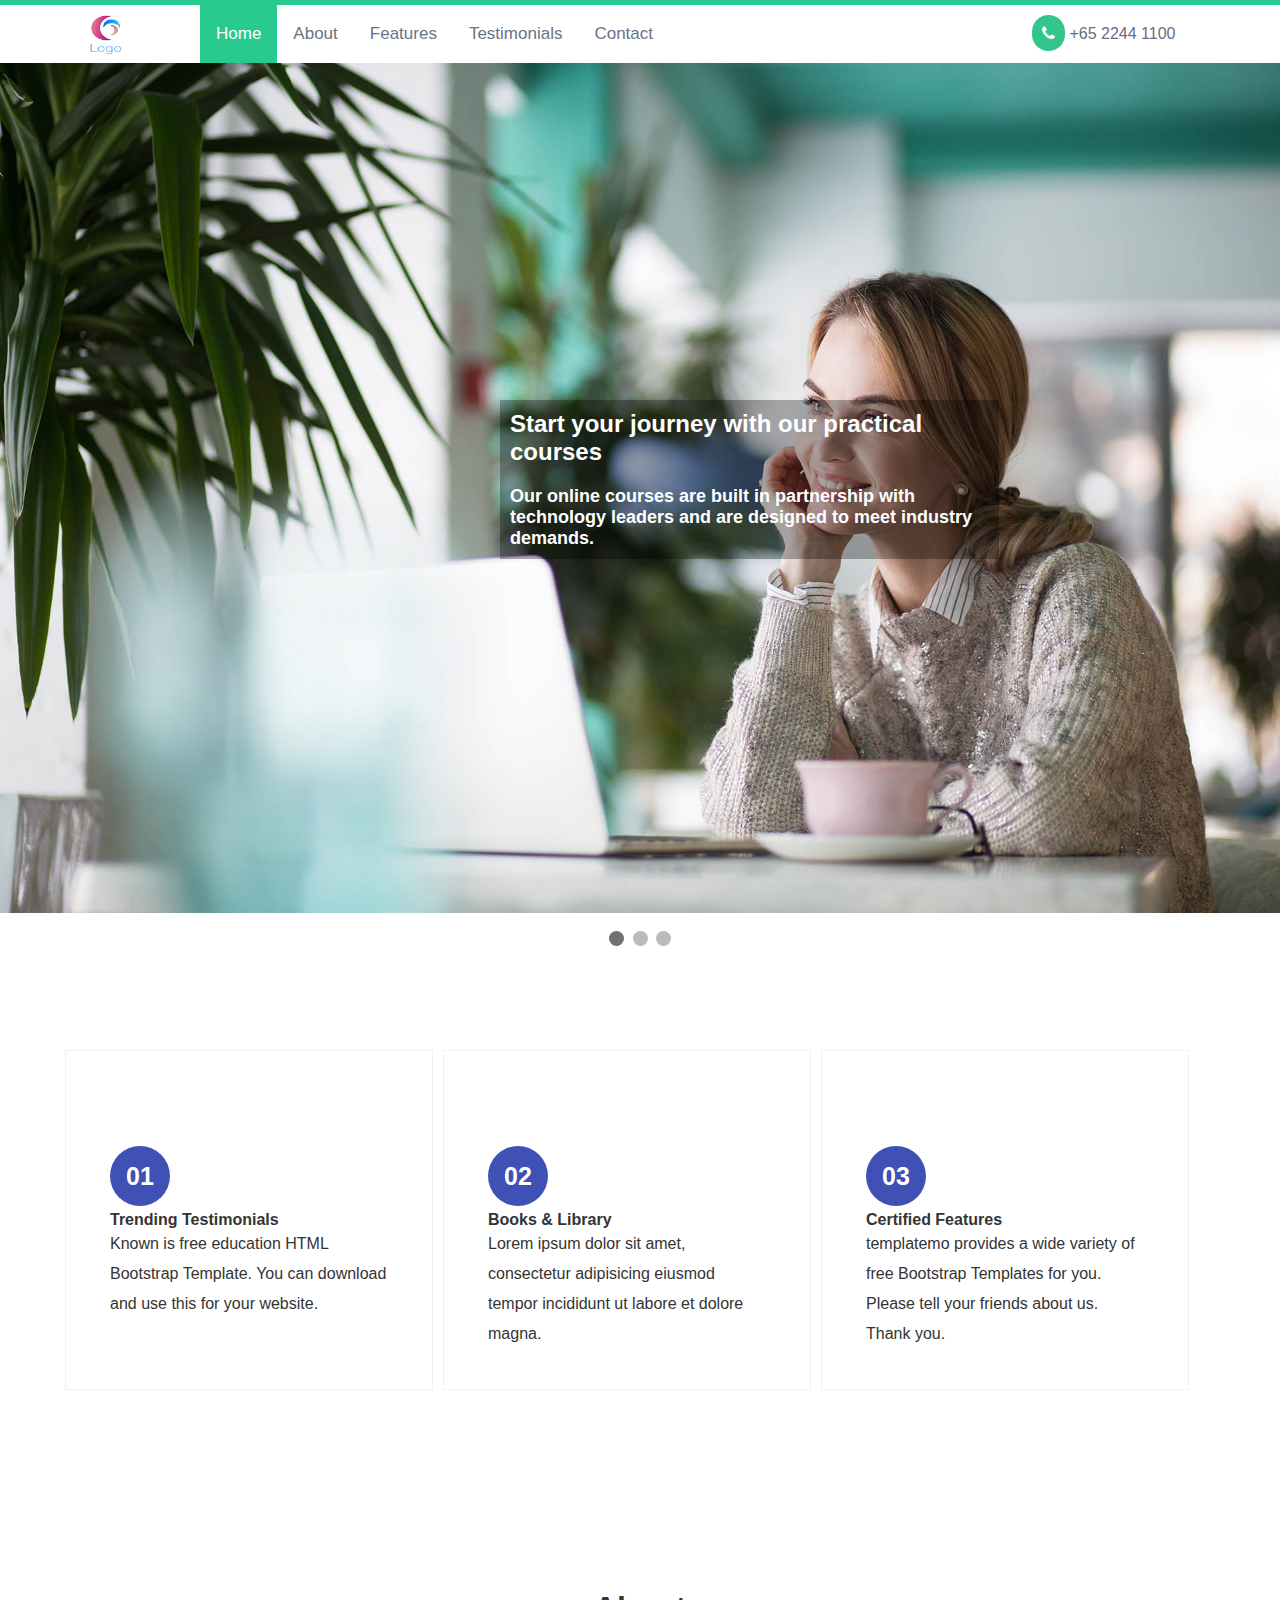
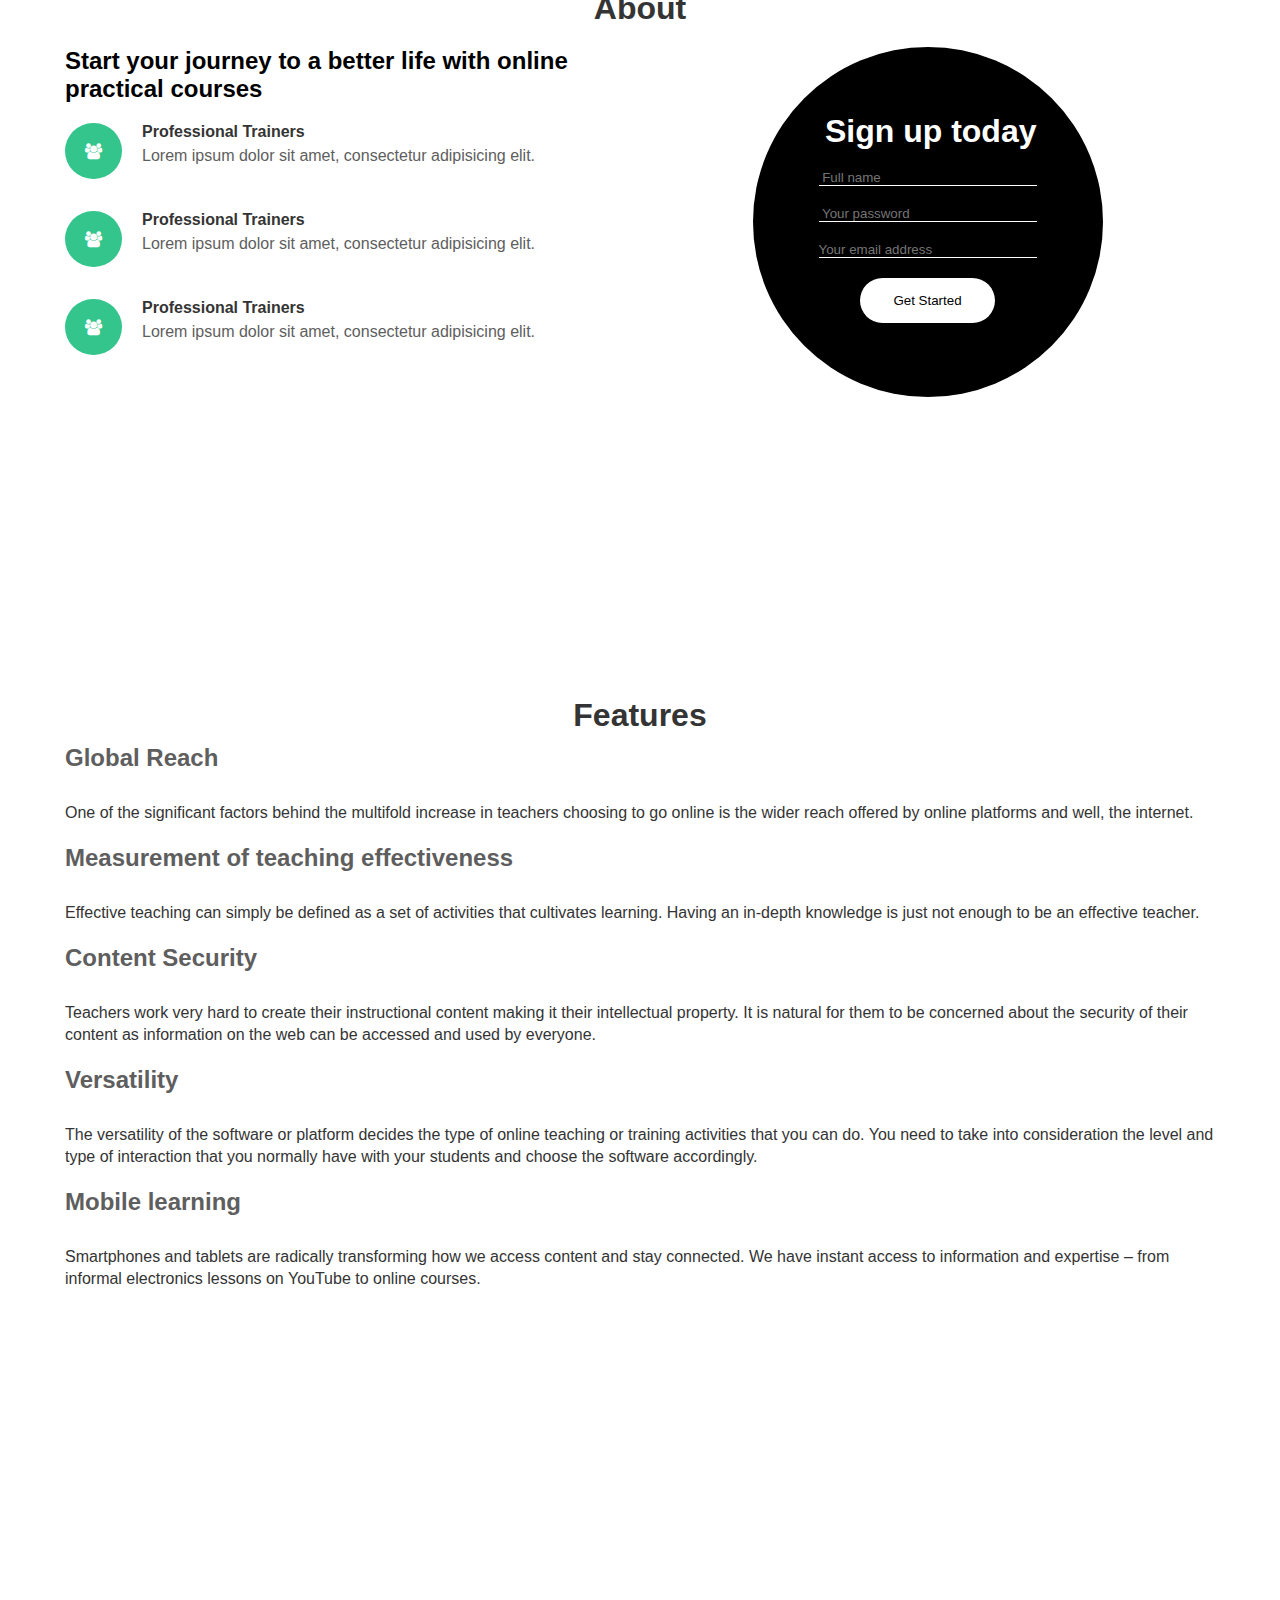
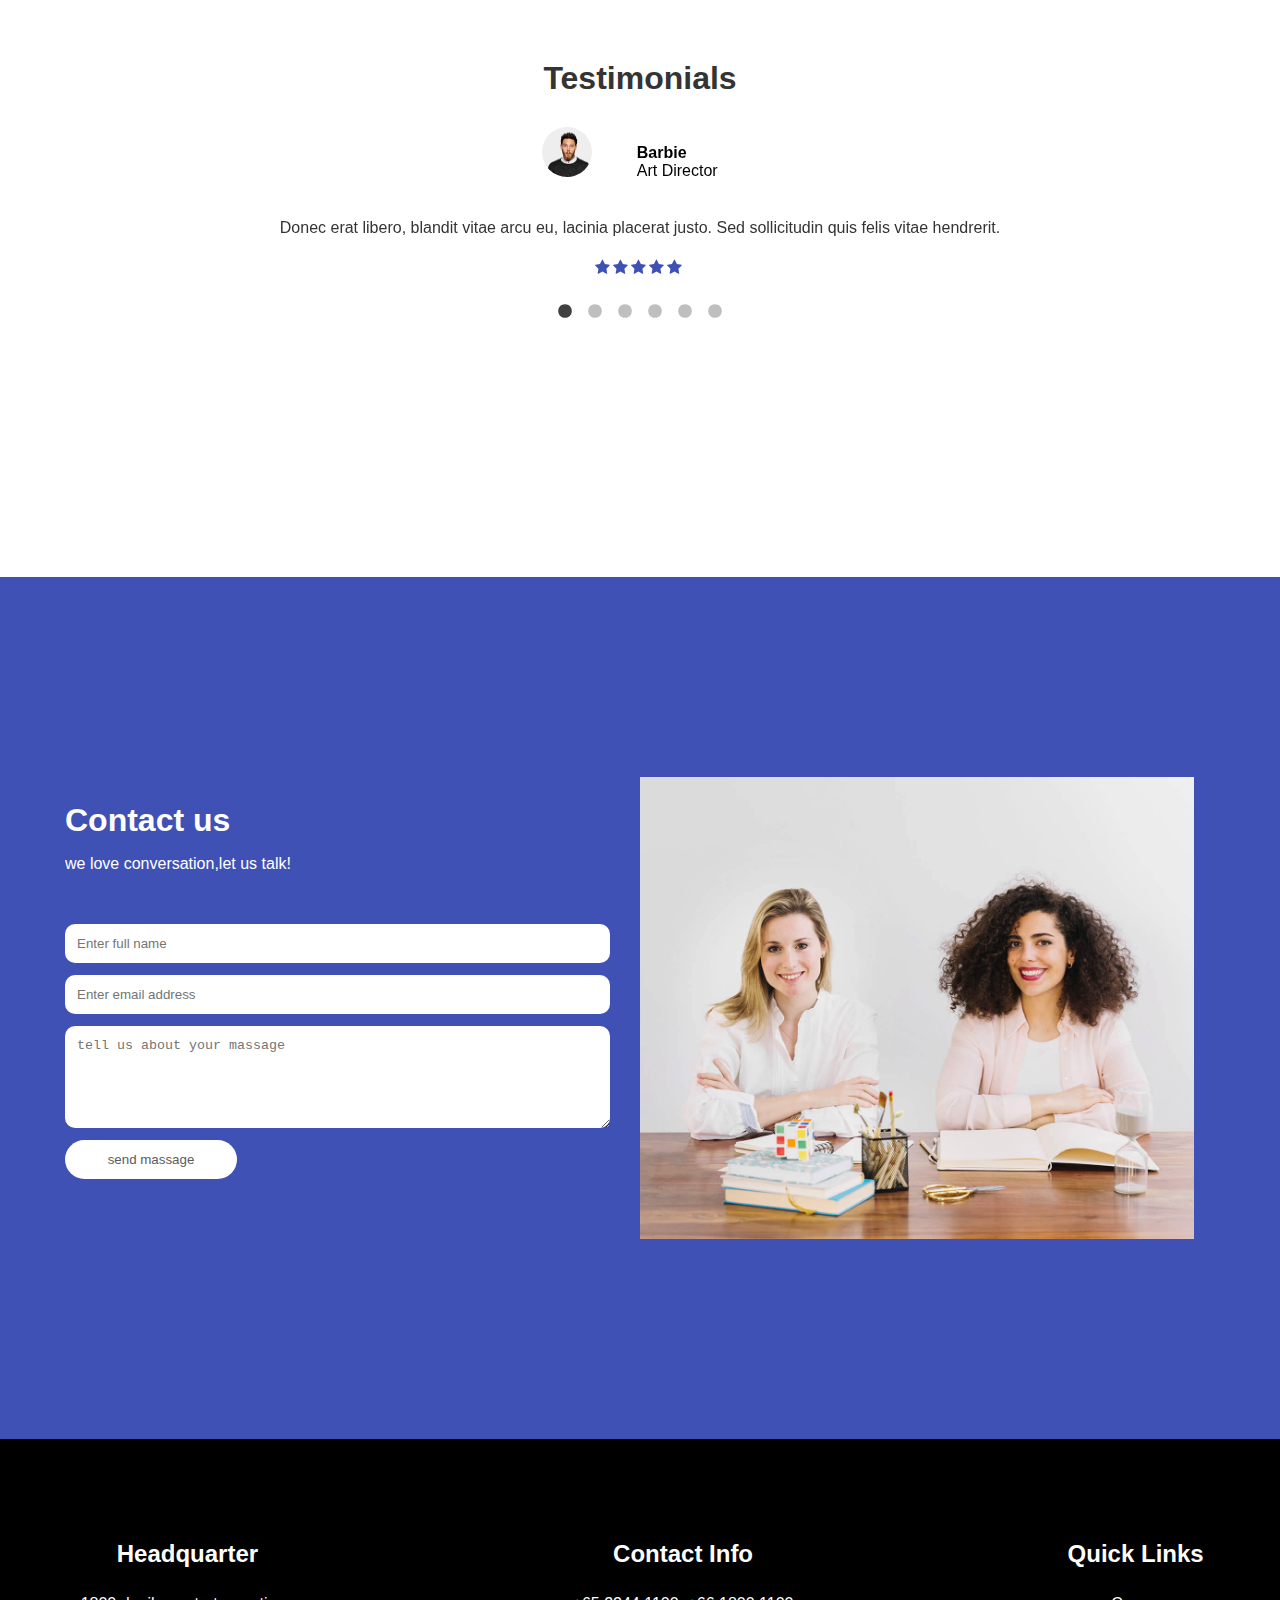
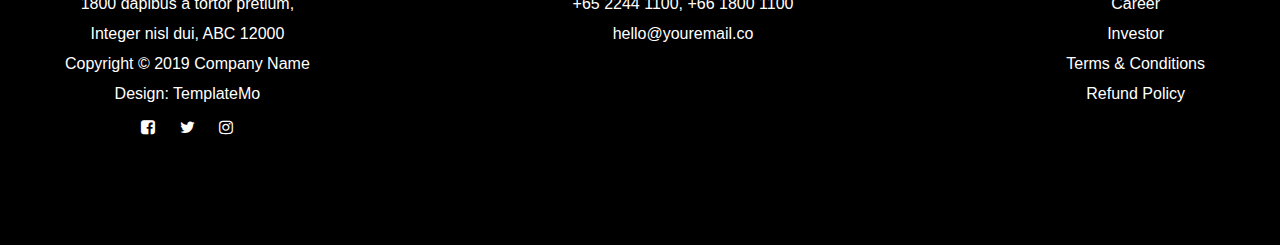
==== index2.html @ 3a578bee "test index 2" ====
<!DOCTYPE html>
<html>
<head>
<meta name="viewport" content="width=device-width, initial-scale=1">
<link rel="stylesheet" href="https://cdnjs.cloudflare.com/ajax/libs/font-awesome/4.7.0/css/font-awesome.min.css">
<link rel="stylesheet" href="css/font-awesome.min.css">
<link rel="stylesheet" type="text/css" href="./slick/slick.css">
<link rel="stylesheet" type="text/css" href="./slick/slick-theme.css">
	<link rel="stylesheet" type="text/css" href="style.css">
	<link rel="stylesheet" type="text/css" href="responsive.css">
<title>template</title>

</head>
<body>
<header>
  <nav>
    <div class="container">
      <div class="logo"><a href="#"><img  class="logo001" src="images/logo001.png"></a></div>
      <div class="menu">
        <div class="topnav"  id="myTopnav"> <a href="#home" class="active smoothScroll home">Home</a> <a href="#about" class="smoothScroll">About</a> <a href="#Features" class="smoothScroll"> Features</a> <a href="#Testimonials" class="smoothScroll">Testimonials</a> <a href="#Contact" class="smoothScroll">Contact</a> <a href="javascript:void(0);" class="icon whatsapp" onclick="myFunction()"> <i class="fa fa-bars"></i> </a> </div>
      </div>
      <div class="phone"> <a href="#phone" class="phone"><i class="fa fa-phone"></i> +65 2244 1100</a> </div>
    </div>
  </nav>
</header>
<section>
  <div class="slideshow-container">
    <div class="mySlides fade">
      <div class="numbertext">1 / 3</div>
      <img src="images/slider-image1.jpg" width="100%" height="auto" alt="fst"/>
      <div class="container text">
        <div class="herotxt">
          <h1>Start your journey with our practical courses</h1>
          <h3>Our online courses are built in partnership with technology leaders and are designed to meet industry demands.</h3>
        </div>
      </div>
    </div>
    <div class="mySlides fade">
      <div class="numbertext">2 / 3</div>
      <img src="images/slider-image2.jpg" width="100%" height="auto"  alt="sec"/>
      <div class="container text">
        <div class="herotxt">
          <h1>Efficient Learning Methods</h1>
          <h3>Nam eget sapien vel nibh euismod vulputate in vel nibh. Quisque eu ex eu urna venenatis sollicitudin ut at libero. Visit <a rel="nofollow" href="https://www.facebook.com/templatemo">templatemo</a> page.</h3>
        </div>
      </div>
    </div>
    <div class="mySlides fade">
      <div class="numbertext">3 / 3</div>
      <img src="images/slider-image3.jpg" width="100%" height="auto"  alt="trd"/>
      <div class="container text">
        <div class="herotxt">
          <h1>Start your journey with our practical courses</h1>
          <h3>Our online courses are built in partnership with technology leaders and are designed to meet industry demands.</h3>
        </div>
      </div>
    </div>
  </div>
  <br>
  <div style="text-align:center"> <span class="dot"></span> <span class="dot"></span> <span class="dot"></span> </div>
</section>
<section>
  <div class="container">
    <div class="threebox">
      <div class="one"><span>01</span>
        <h3>Trending Testimonials</h3>
        <p>Known is free education HTML Bootstrap Template. You can download and use this for your website.</p>
      </div>
      <div class="one"> <span>02</span>
        <h3>Books & Library</h3>
        <p>Lorem ipsum dolor sit amet, consectetur adipisicing eiusmod tempor incididunt ut labore et dolore magna.</p>
      </div>
      <div class="one"><span>03</span>
        <h3>Certified Features</h3>
        <p>templatemo provides a wide variety of free Bootstrap Templates for you. Please tell your friends about us. Thank you.</p>
      </div>
    </div>
  </div>
</section>
<section>
  <div class="container">
    <div id="about">
      <div class="abouttxt">
        <h4>About</h4>
        <div class="lftcontent">
          <h2>Start your journey to a better life with online practical courses</h2>
          <figure> <span><i class="fa fa-users"></i>
            <figcaption>
              <h3>Professional Trainers</h3>
              <p>Lorem ipsum dolor sit amet, consectetur adipisicing elit.</p>
            </figcaption>
            </span> </figure>
          <figure>
            <figcaption> <span><i class="fa fa-users"></i></span>
              <h3>Professional Trainers</h3>
              <p>Lorem ipsum dolor sit amet, consectetur adipisicing elit. </p>
            </figcaption>
          </figure>
          <figure>
            <figcaption> <span><i class="fa fa-users"></i></span>
              <h3>Professional Trainers</h3>
              <p>Lorem ipsum dolor sit amet, consectetur adipisicing elit. </p>
            </figcaption>
          </figure>
        </div>
        <div class="rightcntnt">
          <div class="frmdiv">
            <form>
              <h5>Sign up today</h5>
              <input type="text" class="inpt"  placeholder=" Full name" required="">
              <input type="text" class="inpt" placeholder=" Your password " required="">
              <input type="text" class="inpt" placeholder="Your email address" required="">
              <input type="submit" class="sbmit" value="Get Started">
            </form>
          </div>
        </div>
      </div>
    </div>
  </div>
</section>
<section id="Features">
  <div class="container">
    <div >
      <div class="features_info">
        <div class="features_txt">
          <h4> Features</h4>
          <h2> Global Reach</h2>
          <p>One of the significant factors behind the multifold increase in teachers choosing to go online is the wider reach 
            offered by online platforms and well, the internet.</p>
          <h2> Measurement of teaching effectiveness</h2>
          <p>Effective teaching can simply be defined as a set of activities that cultivates learning. Having an in-depth 
            knowledge is just not enough to be an effective teacher. </p>
          <h2> Content Security</h2>
          <p>Teachers work very hard to create their instructional content making it their intellectual property. It is 
            natural for them to be concerned about the security of their content as information on the web can be accessed 
            and used by everyone. </p>
          <h2> Versatility </h2>
          <p>The versatility of the software or platform decides the type of online teaching or training activities that you 
            can do. You need to take into consideration the level and type of interaction that you normally have with your 
            students and choose the software accordingly.</p>
          <h2> Mobile learning</h2>
          <p>Smartphones and tablets are radically transforming how we access content and stay connected. We have instant access
            to information and expertise – from informal electronics lessons on YouTube to online courses.
          <p> 
        </div>
      </div>
    </div>
  </div>
</section >
<section id="Testimonials">
  <div class="container">
    <div id="Testimonials">
      <div class="populer">
        <h2>Testimonials </h2>
        <section class="regular slider">
          <div>
            <div class="Testimonialstxt">
              <div  class="roundimg roundtxt" ><img src="images/tst-image1.jpg"> </div>
              <div  class="roundtxt"  >
                <h4>Barbie</h4>
                <span>Art Director</span></div>
            </div>
            <div class="courses-detail">
              <p>Donec erat libero, blandit vitae arcu eu, lacinia placerat justo. Sed sollicitudin quis felis vitae hendrerit.</p>
              <div><i class="fa fa-star"></i><i class="fa fa-star"></i><i class="fa fa-star"></i><i class="fa fa-star"></i><i class="fa fa-star"></i></div>
            </div>
          </div>
          <div>
            <div class="Testimonialstxt">
              <div  class="roundimg roundtxt" ><img src="images/tst-image2.jpg"> </div>
              <div  class="roundtxt"  >
                <h4>Barbie</h4>
                <span>Art Director</span></div>
            </div>
            <div class="courses-detail">
              <p>Donec erat libero, blandit vitae arcu eu, lacinia placerat justo. Sed sollicitudin quis felis vitae hendrerit.</p>
              <div><i class="fa fa-star"></i><i class="fa fa-star"></i><i class="fa fa-star"></i><i class="fa fa-star"></i><i class="fa fa-star"></i></div>
            </div>
          </div>
          <div>
            <div class="Testimonialstxt">
              <div  class="roundimg roundtxt" ><img src="images/tst-image3.jpg"> </div>
              <div  class="roundtxt"  >
                <h4>Barbie</h4>
                <span>Art Director</span></div>
            </div>
            <div class="courses-detail">
              <p>Donec erat libero, blandit vitae arcu eu, lacinia placerat justo. Sed sollicitudin quis felis vitae hendrerit.</p>
              <div><i class="fa fa-star"></i><i class="fa fa-star"></i><i class="fa fa-star"></i><i class="fa fa-star"></i><i class="fa fa-star"></i></div>
            </div>
          </div>
          <div>
            <div class="Testimonialstxt">
              <div  class="roundimg roundtxt" ><img src="images/tst-image4.jpg"> </div>
              <div  class="roundtxt"  >
                <h4>Barbie</h4>
                <span>Art Director</span></div>
            </div>
            <div class="courses-detail">
              <p>Donec erat libero, blandit vitae arcu eu, lacinia placerat justo. Sed sollicitudin quis felis vitae hendrerit.</p>
              <div><i class="fa fa-star"></i><i class="fa fa-star"></i><i class="fa fa-star"></i><i class="fa fa-star"></i><i class="fa fa-star"></i></div>
            </div>
          </div>
          <div>
            <div class="Testimonialstxt">
              <div  class="roundimg roundtxt" ><img src="images/tst-image1.jpg"> </div>
              <div  class="roundtxt"  >
                <h4>Barbie</h4>
                <span>Art Director</span></div>
            </div>
            <div class="courses-detail">
              <p>Donec erat libero, blandit vitae arcu eu, lacinia placerat justo. Sed sollicitudin quis felis vitae hendrerit.</p>
              <div><i class="fa fa-star"></i><i class="fa fa-star"></i><i class="fa fa-star"></i><i class="fa fa-star"></i><i class="fa fa-star"></i></div>
            </div>
          </div>
          <div>
            <div class="Testimonialstxt">
              <div  class="roundimg roundtxt" ><img src="images/author-image2.jpg"> </div>
              <div  class="roundtxt"  >
                <h4>Barbie</h4>
                <span>Art Director</span></div>
            </div>
            <div class="courses-detail">
              <p>Donec erat libero, blandit vitae arcu eu, lacinia placerat justo. Sed sollicitudin quis felis vitae hendrerit.</p>
              <div><i class="fa fa-star"></i><i class="fa fa-star"></i><i class="fa fa-star"></i><i class="fa fa-star"></i><i class="fa fa-star"></i></div>
            </div>
          </div>
        </section>
      </div>
    </div>
  </div>
</section>
<section id="Contact">
  <div class="container">
    <div id="Contact">
      <div class="blueouter">
        <div class="frmlft">
          <form class="formblue">
            <div class="headingblue">
              <h5>Contact us</h5>
              <p >we love conversation,let us talk!</p>
            </div>
            <input type="text" placeholder="Enter full name" required="">
            <input type="text" placeholder="Enter email address" required="">
            <textarea placeholder="tell us about your massage" required=""></textarea>
            <input type="submit"  class="submit" name="send_massage"  value="send massage" required="">
          </form>
        </div>
        <div class="frmphoto"><img src="images/contact-image.jpg"></div>
      </div>
    </div>
  </div>
</section>
<footer>
  <div class="container">
    <div class="ftrmain">
      <div class="ftr_child">
        <h2>Headquarter</h2>
        <p>1800 dapibus a tortor pretium,<br>
          Integer nisl dui, ABC 12000</p>
        <p>Copyright &copy; 2019 Company Name</p>
        <p>Design: TemplateMo</p>
        <ul class="social-icon">
          <li><a href="#" class="fa fa-facebook-square" attr="facebook icon"></a></li>
          <li><a href="#" class="fa fa-twitter"></a></li>
          <li><a href="#" class="fa fa-instagram"></a></li>
        </ul>
      </div>
      <div class="ftr_child">
        <h2>Contact Info</h2>
        <p>+65 2244 1100, +66 1800 1100</p>
        <p><a href="mailto:youremail.co">hello@youremail.co</a></p>
      </div>
      <div class="ftr_child">
        <h2>Quick Links</h2>
        <ul>
          <li><a href="#">Career</a></li>
          <li><a href="#">Investor</a></li>
          <li><a href="#">Terms & Conditions</a></li>
          <li><a href="#">Refund Policy</a></li>
        </ul>
      </div>
    </div>
  </div>
</footer>
<script>
    function myFunction() {
      var x = document.getElementById("myTopnav");
      if (x.className === "topnav") {
        x.className += " responsive";
      } else {
        x.className = "topnav";
      }
    }


    var slideIndex = 0;
showSlides();

function showSlides() {
  var i;
  var slides = document.getElementsByClassName("mySlides");
  var dots = document.getElementsByClassName("dot");
  for (i = 0; i < slides.length; i++) {
    slides[i].style.display = "none";  
  }
  slideIndex++;
  if (slideIndex > slides.length) {slideIndex = 1}    
  for (i = 0; i < dots.length; i++) {
    dots[i].className = dots[i].className.replace(" active", "");
  }
  slides[slideIndex-1].style.display = "block";  
  dots[slideIndex-1].className += " active";
  setTimeout(showSlides, 2000); // Change image every 2 seconds
}
    </script> 
<script src="https://code.jquery.com/jquery-2.2.0.min.js" type="text/javascript"></script> 
<script src="./slick/slick.js" type="text/javascript" charset="utf-8"></script> 
<script type="text/javascript">
    $(document).on('ready', function() {
      
      $(".regular").slick({
        dots: true,
        infinite: true,
        slidesToShow: 1,
        slidesToScroll: 1
      });
     
      
    });
</script>
</body>
</html>
---- style.css ----
html {
    scroll-behavior: smooth;
}
* {
    padding: 0px;
    margin: 0px;
}
header, footer, section, nav {
    width: 100%;
    display: block;
}
.container {
    width: 1150px;
    margin: 0px auto;
    display: block;
    margin: 0px auto;
    box-sizing: border-box;
    overflow: hidden;
    position: relative;
}
nav {
    border-top: 5px solid #28ca8e;
    background-color: #ffffff;
    position: fixed;
    right: 0;
    left: 0;
    z-index: 1;
}
.logo {
    float: left;
    height: 50px;
    width: 135px;
}
.logo001 {
    height: 60px;
    width: 83px;
}
.menu {
    float: left;
    width: 800px;
}
body {
    margin: 0;
    font-family: Arial, Helvetica, sans-serif;
}
.topnav {
    overflow: hidden;
    background-color: #ffffff;
}
.topnav a {
    float: left;
    display: block;
    color: #687385;
    text-align: center;
    padding: 14px 16px;
    text-decoration: none;
    font-size: 17px;
}
.topnav a:hover {
    background-color: #28ca8e;
    color: white;
}
.topnav a.active {
    background-color: #28ca8e;
    color: white;
}
.topnav .icon {
    display: none;
}
* {
    box-sizing: border-box;
}
.mySlides {
    display: none;
}
img {
    vertical-align: middle;
}
/* Slideshow container */
.slideshow-container {
    max-width: 100%;
    position: relative;
    padding-top: 60px;
    margin: auto;
}
/* Caption text */
.text {
    color: #f2f2f2;
    font-size: 15px;
    padding: 8px 12px;
    position: absolute;
    bottom: 8px;
    width: 100%;
    text-align: center;
    padding-left: 500px;
    top: 0px;
    padding-top: 400px;
}
/* Number text (1/3 etc) */
.numbertext {
    color: #f2f2f2;
    font-size: 12px;
    padding: 8px 12px;
    position: absolute;
    top: 0;
}
/* The dots/bullets/indicators */
.dot {
    height: 15px;
    width: 15px;
    margin: 0 2px;
    background-color: #bbb;
    border-radius: 50%;
    display: inline-block;
    transition: background-color 0.6s ease;
}
.active {
    background-color: #717171;
}
/* Fading animation */
.fade {
    -webkit-animation-name: fade;
    -webkit-animation-duration: 1.5s;
    animation-name: fade;
    animation-duration: 1.5s;
}
@-webkit-keyframes fade {
from {
opacity: .4
}
to {
opacity: 1
}
}
@keyframes fade {
from {
opacity: .4
}
to {
opacity: 1
}
}
.threebox {
    padding: 100px 0px 200px 0px;
}
.threebox p {
    color: #343434;
}
.threebox .one {
    border: 1px solid #f0f0f0;
    box-sizing: border-box;
    width: 32%;
    padding: 95px 44px;
    height: 340px;
    float: left;
    margin-right: 10px;
}
.one:nth-child(3) {
    margin-right: 0px;
}
/* On smaller screens, decrease text size */
.threebox span {
    background: #3f51b5;
    border-radius: 50px;
    color: #ffffff;
    font-size: 25px;
    font-weight: bold;
    display: inline-block;
    width: 60px;
    height: 60px;
    line-height: 60px;
    text-align: center;
    margin-bottom: 5px;
}
.fa-users {
    float: left;
    padding-right: 10px;
    background-color: #34c58c;
    ;
    padding: 20px;
    border-radius: 50px;
    margin-right: 20px;
    color: white;
}
.fa.fa-phone {
    background: #34c58c;
    color: #fff;
    padding: 10px;
    border-radius: 50px;
}
#about {
    padding-top: 200px;
    padding-bottom: 200px;
    overflow: hidden;
}
.lftcontent {
    float: left;
    width: 50%;
    box-sizing: border-box;
}
.lftcontent h2 {
    padding-bottom: 20px;
}
.lftcontent p {
    padding-bottom: 20px;
    color: #5e5e5e;
}
.rightcntnt {
    float: right;
    width: 50%;
    box-sizing: border-box;
    text-align: right;
}
.frmdiv {
    height: 350px;
    width: 350px;
    border-radius: 100%;
    background-color: #000000;
    display: block;
    position: relative;
    margin: 0px auto;
}
.frmdiv form {
    display: block;
    position: relative;
    box-sizing: border-box;
    padding: 66px;
}
.frmdiv form h5 {
    color: #ffffff;
    font-size: 2em;
    padding-bottom: 20px;
}
.inpt {
    display: block;
    background: transparent;
    border: none;
    margin: 0px auto;
    color: white;
    margin-bottom: 0px;
    border-bottom: 1px solid #fff;
    margin-bottom: 20px;
    width: 100%;
}
.sbmit {
    background: white;
    display: block;
    background: transparent;
    border: none;
    margin: 0px auto;
    margin-bottom: 0px;
    margin-bottom: 20px;
    background: white;
    width: 62%;
    padding: 15px;
    border-radius: 100px;
    color: black;
}
.whatsapp {
    padding: 10px;
    border-radius: 40px;
}
.phone {
    float: left;
    padding: 5px 16px;
    text-decoration: none;
    color: #6a6c85;
}
.phone:hover {
    background-color: #28ca8e;
    color: white;
}
.author {
    padding: 0px 0px 100px 0px;
    overflow: hidden;
}
.author h2 {
    text-align: center;
    padding-bottom: 20px;
    padding-top: 20px;
    color: #5e5e5e;
}
.author small {
    color: #5e5e5e;
    font-size: 14px;
    font-weight: normal;
}
#Teachers {
    background-color: #f9f9f9;
}
.btn {
    background: transparent;
    padding: 14px;
    border: 1px solid white;
    border-radius: 50px;
    text-decoration: none;
}
#Reviews {
    color: #5e5e5e;
    font-size: 14px;
    font-weight: normal;
}
#Reviews h2 {
    text-align: center;
    padding-bottom: 20px;
    padding-top: 20px;
    color: #5e5e5e;
}
.slider {
    width: 100%;
}
.slick-slide {
    margin: 0px 20px;
}
.slick-slide img {
    width: 100%;
}
.slick-prev:before, .slick-next:before {
    color: black;
}
.slick-slide {
    transition: all ease-in-out .3s;
}
.slick-current {
    opacity: 1;
}
#Courses {
    display: block;
}
#Courses h2 {
    text-align: center;
    display: block;
}
.roundimg span {
    color: #343434;
    text-decoration: none;
    font-size: 13px;
    font-weight: bold;
}
#Courses h2, h3, p, a {
    color: #343434;
    text-decoration: none;
    font-size: 16px;
}
.roundimg img {
    display: inline-block;
    vertical-align: middle;
    height: 50px;
    width: 50px;
    margin-bottom: 20px;
    text-align: left;
    border-radius: 100%;
    margin-right: 20px;
}
.abutton {
    background-color: #98e4c8;
    border-radius: 10px;
    padding: 4px;
    text-align: center;
    color: white;
    float: right;
    width: 70px;
    margin-top: 10px;
    margin-right: 20px;
}
.courses-detail p {
    color: #343434;
    text-decoration: none;
    font-size: 16px;
    line-height: 22px;
    text-align: center;
}
.roundimg2 img {
    display: inline-block;
    vertical-align: middle;
    height: 50px;
    width: 50px;
    margin-bottom: 20px;
    text-align: left;
    border-radius: 100%;
    margin-right: 20px;
}
.roundtxt {
    display: inline-block;
    vertical-align: middle;
    margin-bottom: 20px;
    text-align: left;
    margin-right: 20px;
}
.abutton a {
    color: #fff;
    text-decoration: none;
}
.imgtxt {
    padding-top: 20px;
}
.slick-dots li button::before {
    font-family: 'slick';
    font-size: 16px;
    line-height: 20px;
    position: absolute;
    top: 0;
    left: 0;
    width: 20px;
    height: 20px;
    content: '•';
    text-align: center;
    opacity: .25;
    color: black;
    -webkit-font-smoothing: antialiased;
    -moz-osx-font-smoothing: grayscale;
}
.populer {
    padding: 30px 0px 50px 0px
}
.fa-star {
    color: #3f51b5;
    padding-top: 20px;
    padding-right: 3px;
}
#Contact {
    padding: 100px 0px 100px 0px;
    background-color: #3f51b5;
    overflow: hidden;
}
.blueouter {
    width: 100%;
}
.frmlft {
    width: 50%;
    float: left;
}
.frmlft .formblue {
    width: 545px;
}
.frmlft .formblue input, textarea {
    width: 100%;
    background: white;
    display: block;
    padding: 12px;
    margin-bottom: 12px;
    border-radius: 10px;
    border: none;
}
.frmlft .formblue textarea {
    padding-bottom: 60px;
}
.frmphoto {
    float: right;
    width: 50%;
    text-align: right;
}
.frmlft .formblue .submit {
    width: 172px;
    border-radius: 55px;
    color: #5b5b5b;
}
.frmlft .formblue .submit:hover {
    background: transparent;
    border: 1px solid white;
    color: white;
}
.frmlft .formblue h5 {
    color: #ffffff;
    font-size: 2em;
    padding-bottom: 10px;
}
.frmlft .formblue p {
    color: #ffffff;
    font-size: 1em;
    padding-bottom: 20px;
}
.frmphoto img {
    height: 462px;
    display: block;
}
.headingblue {
    padding: 25px 0px 25px 0px;
}
#Features {
    padding: 100px 0px;
}
.features_info h4 {
    font-size: 2em;
    padding-bottom: 10px;
    text-align: center;
    color: #343434;
}
.features_info img {
    text-align: center;
    width: 100%;
    padding-bottom: 20px;
}
.features_info h2 {
    padding-bottom: 30px;
    color: #5e5e5e;
}
.features_info p {
    color: #343434;
    line-height: 22px;
    padding-bottom: 20px;
}
.populer h2 {
    font-size: 2em;
    padding-bottom: 30px;
    text-align: center;
    color: #343434;
}
#Testimonials {
    padding: 100px 0px;
}
.courses-detail {
    text-align: center;
    padding-bottom: 20px;
}
.Testimonialstxt {
    text-align: center;
}
.abouttxt h4 {
    font-size: 2em;
    padding-bottom: 20px;
    text-align: center;
    color: #343434;
}
figure {
    padding-bottom: 20px;
}
footer {
    background-color: black;
    overflow: hidden;
    padding: 100px 0px;
}
.ftr_child {
    text-align: center;
}
.ftr_child h2 {
    padding-bottom: 20px;
}
.ftr_child h2, ul, p, a {
    color: white;
    line-height: 30px;
}
.ftrmain {
    display: flex;
    justify-content: space-between;
}
.ftr_child ul {
    display: inline;
    list-style: none;
}
.ftr_child .social-icon li {
    display: inline;
}
.ftr_child a {
    padding: 10px;
}
.herotxt {
    width: 499px;
    background-color: rgba(0, 0, 0, 0.3);
    display: block;
    overflow: hidden;
}
.herotxt h1 {
    float: left;
    color: white;
    padding: 10px;
    font-size: 24px;
    text-align: left;
}
.herotxt h3 {
    float: left;
    color: white;
    padding: 10px;
    font-size: 18px;
    text-align: left;
}
---- responsive.css ----
@media screen and (max-width: 1100px) {
.container {
    width: 100%;
}
.logo {
    float: none;
    width: 100%;
    text-align: center;
}
.menu {
    float: none;
    width: 100%;
}
.wrapper {
    width: 100% !important;
    text-align: center !important;
}
nav {
    position: static;
}
.pbtm {
    padding-bottom: 20px;
}
.topnav a:not(:first-child) {
    display: none;
}
.topnav a.icon {
    float: right;
    display: block;
}
.text {
    color: #f2f2f2;
    font-size: 15px;
    padding: 8px 12px;
    position: absolute;
    bottom: 8px;
    width: 100%;
    text-align: center;
    top: 0px;
    left: 0px;
    padding-left: 30px;
    padding-top: 165px;
}
.threebox {
    text-align: center;
    width: 100%
}
.threebox .one {
    float: none;
    display: inline-block;
    margin-bottom: 20px;
    clear: both;
    overflow: hidden;
    width: 40%;
}
.lftcontent {
    width: 100%;
    margin: 0px auto;
    text-align: center;
    padding-bottom: 20px;
}
.rightcntnt {
    width: 100%;
    margin: 0px auto;
    text-align: center;
}
.phone {
    text-align: center;
    margin: 0px auto;
    width: 100%;
}
.author {
    text-align: center;
    width: 100%;
}
.author .photos {
    float: none;
    width: 40%;
    display: inline-block;
    clear: both;
    margin-bottom: 20px;
    overflow: hidden;
}
.threebox {
    padding: 20px;
}
.features_txt {
    padding: 20px;
}
.frmlft {
    width: 100%;
    float: none;
}
.frmlft .formblue {
    width: 100%;
}
.frmphoto {
    float: none;
    width: 100%;
    text-align: center;
    padding-top: 40px;
}
.frmlft .formblue .submit {
    width: 100%;
}
#Contact {
    padding: 20px;
}
.frmphoto img {
    height: auto;
    max-width: 100%;
    display: block;
}
.ftrmain {
    display: block;
    width: 100%;
}
.ftr_child {
    padding-bottom: 20px;
    clear: both;
    padding: 30px;
}
	figcaption {
    width: 600px;
    text-align: left;
}

#about {
    padding: 30px 20px;
}
#Features {
    padding: 30px 0px;
}
#Testimonials {
    padding: 30px 0px;
}
}

@media screen and (max-width: 1100px) {
.topnav.responsive {
    position: relative;
}
.topnav.responsive .icon {
    position: absolute;
    right: 0;
    top: 0;
}
.topnav.responsive a {
    float: none;
    display: block;
    text-align: left;
}
.frmdiv {
    margin: 0px auto;
}
}
@media only screen and (max-width: 800px) {
.threebox {
    text-align: center;
    width: 100%
}
.threebox .one {
    float: none;
    display: inline-block;
    margin-bottom: 20px;
    clear: both;
    overflow: hidden;
    width: 90%;
}
.lftcontent {
    width: 100%;
    margin: 0px auto;
    text-align: center;
    padding-bottom: 20px;
}
.rightcntnt {
    width: 100%;
    margin: 0px auto;
    text-align: center;
}
figcaption {
    text-align: left;
}
.author {
    text-align: center;
    width: 100%;
}
.author .photos {
    float: none;
    width: 90%;
    display: inline-block;
    clear: both;
    margin-bottom: 20px;
    overflow: hidden;
}
.text {
    font-size: 11px;
    padding-left: 30px;
    padding-top: 150px;
}
.herotxt {
    width: 360px;
    background-color: rgba(0, 0, 0, 0.3);
    display: block;
    overflow: hidden;
}
}




@media  screen and (max-width: 600px) {

figcaption {
    width: 400px;
    text-align: left;
}
	.text {
font-size: 11px;
padding-left: 0px;
padding-top:80px;
}
.frmdiv {
width: 100%;
border-radius:0px;
}
.herotxt {
width: 299px;
background-color: rgba(0, 0, 0, 0.3);
display: block;
overflow: hidden;
}
	figcaption {
    width: 300px;
    text-align: left;
}


}
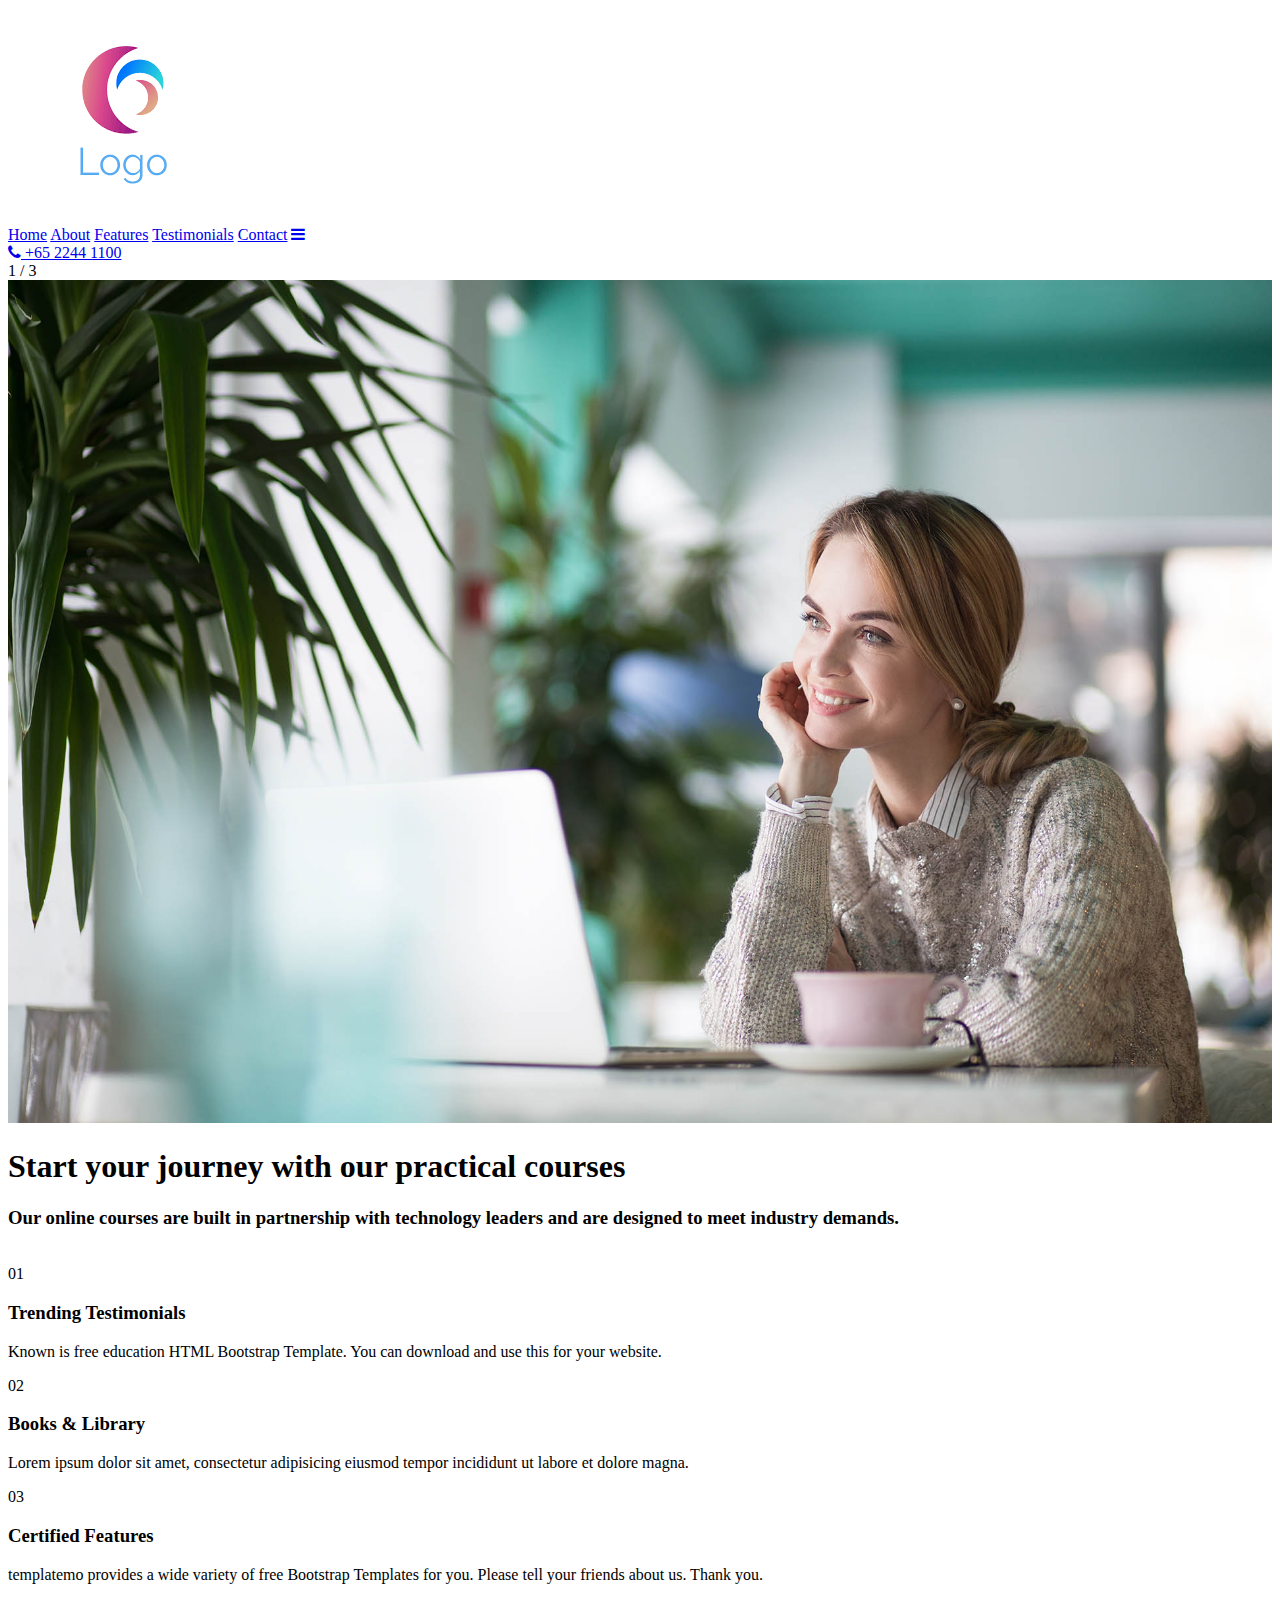
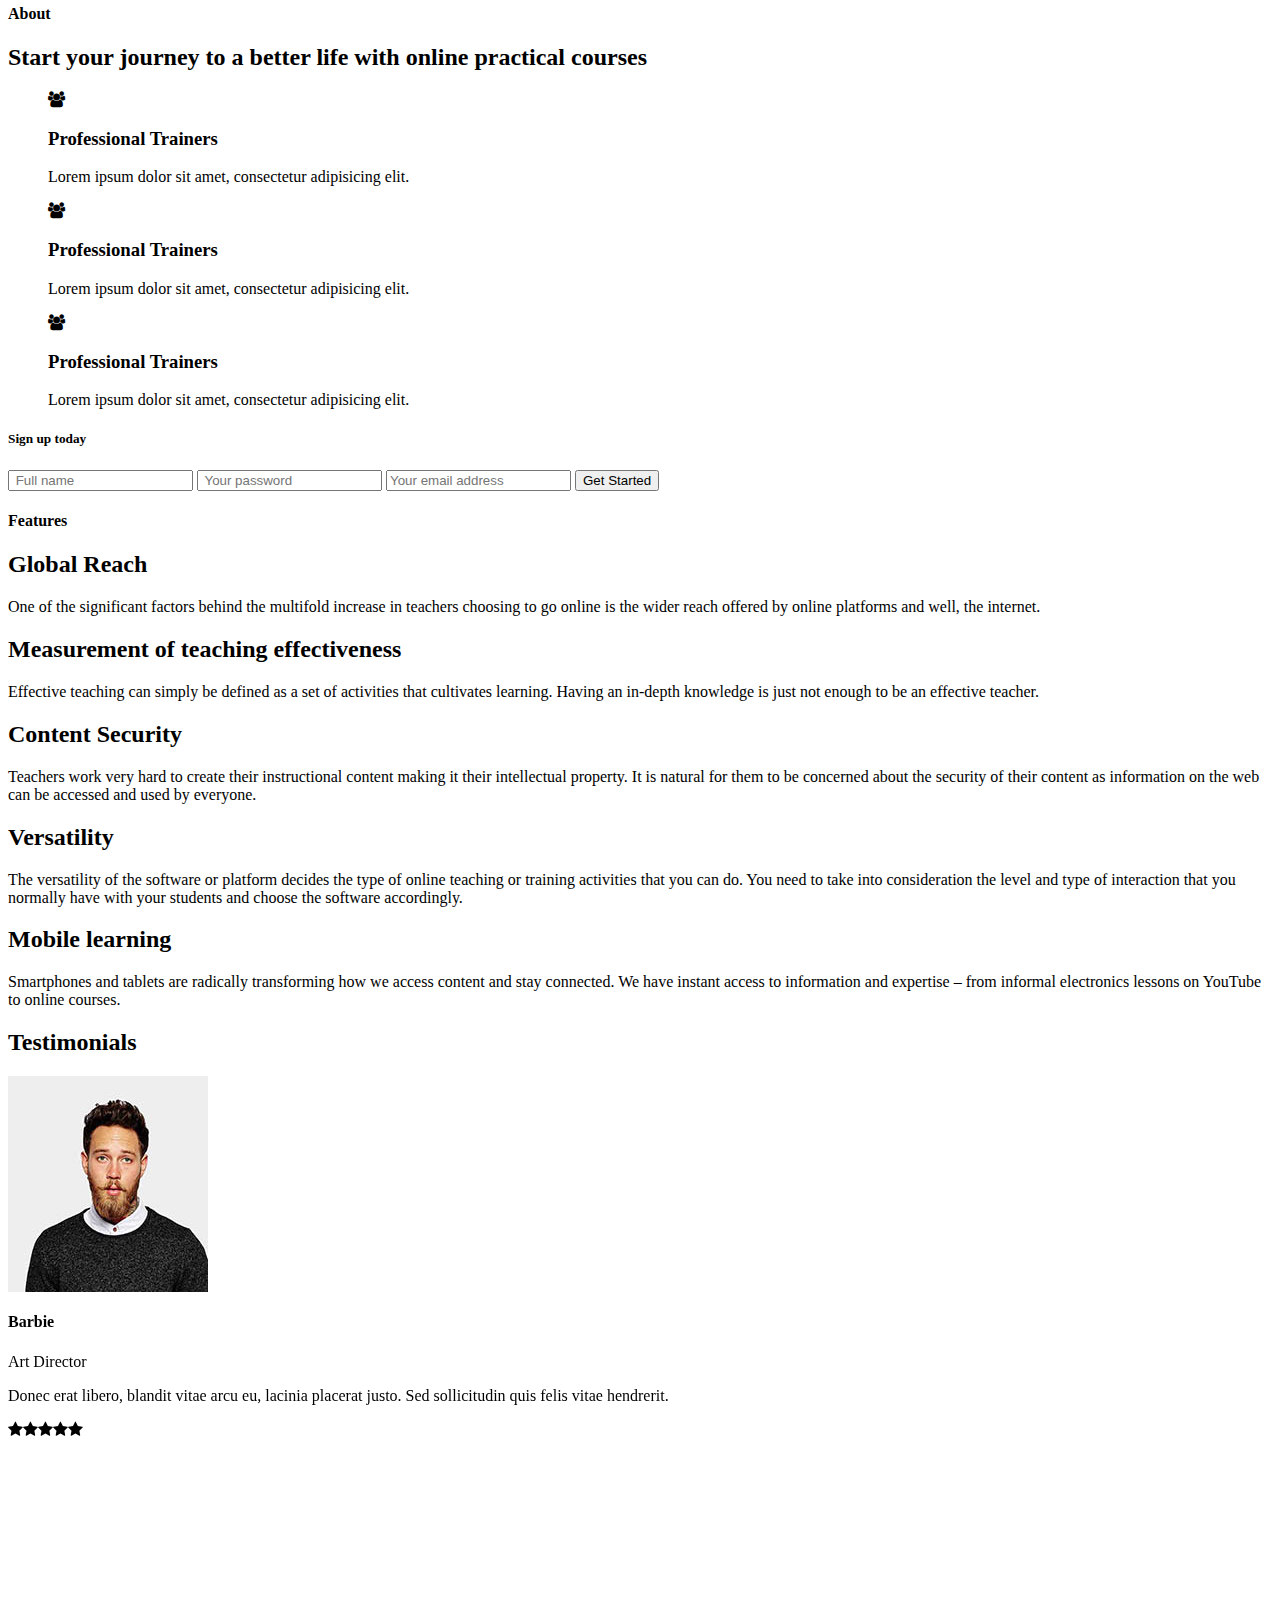
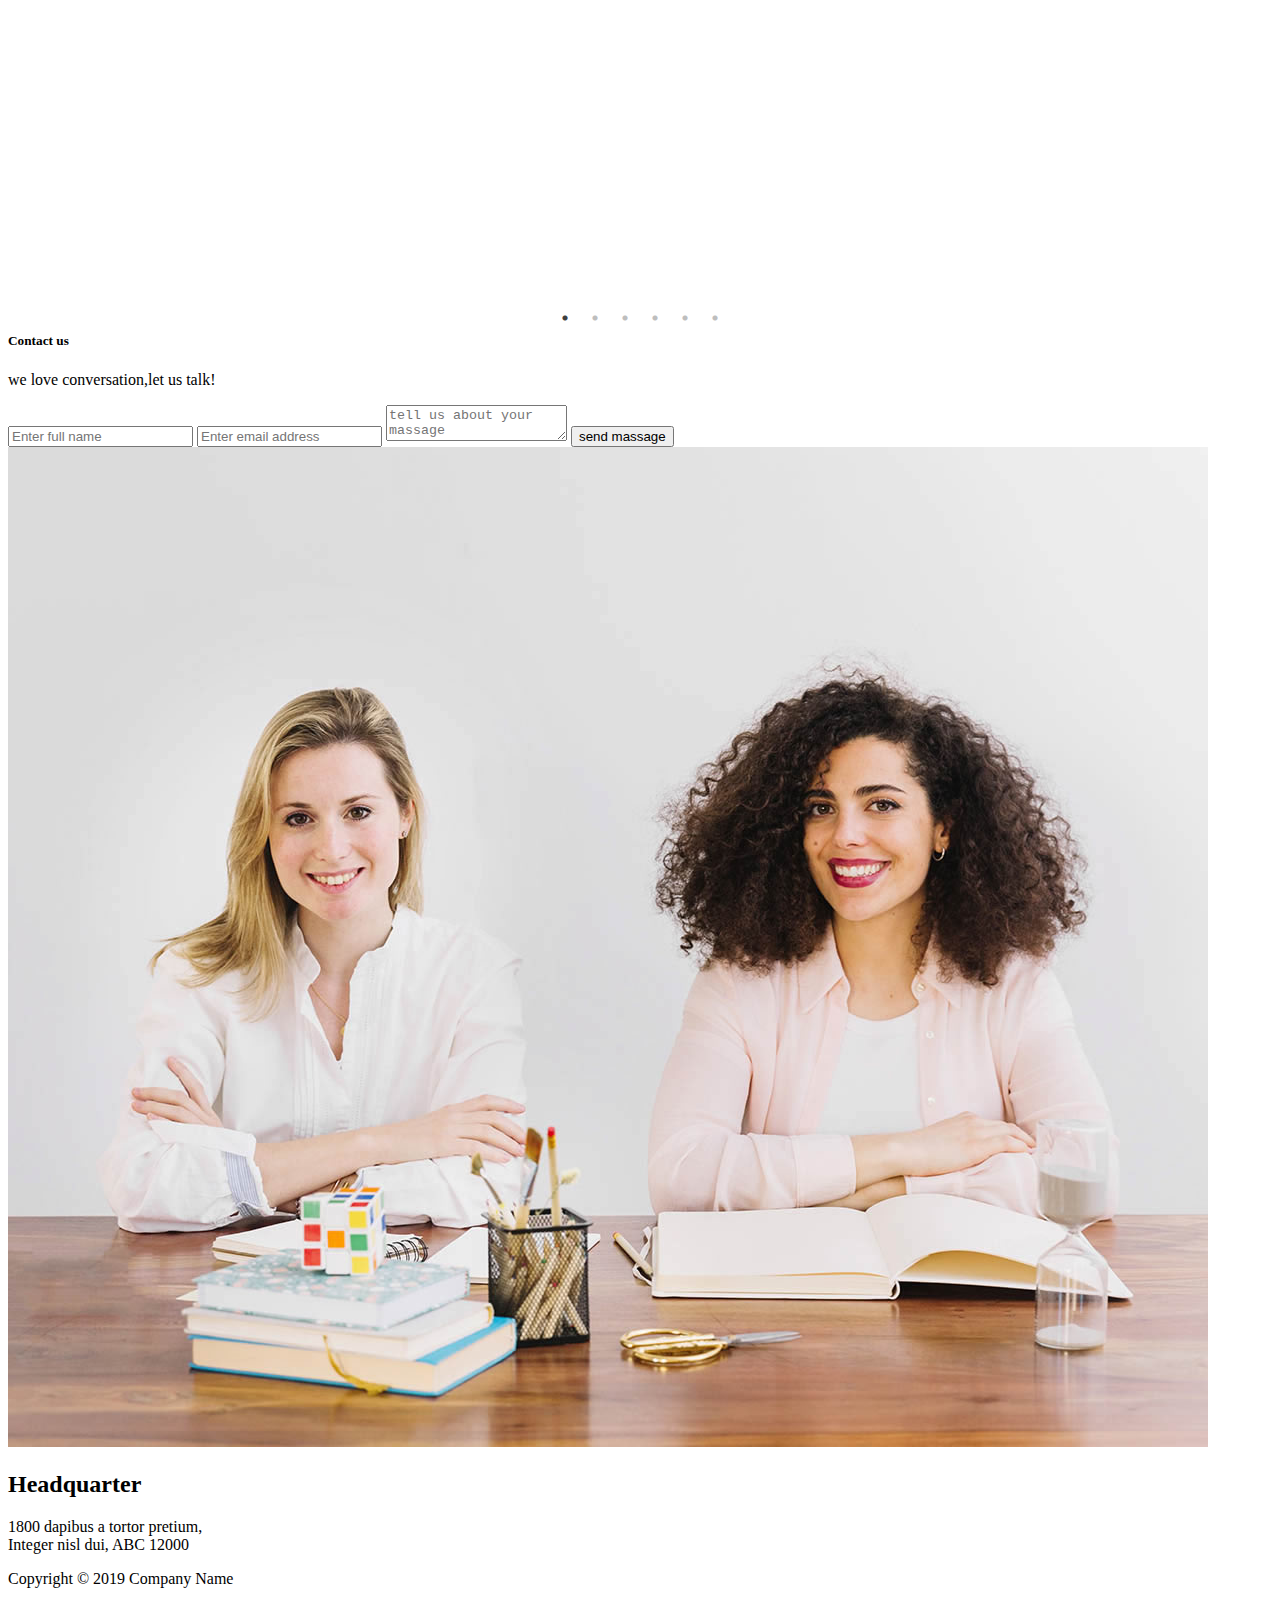
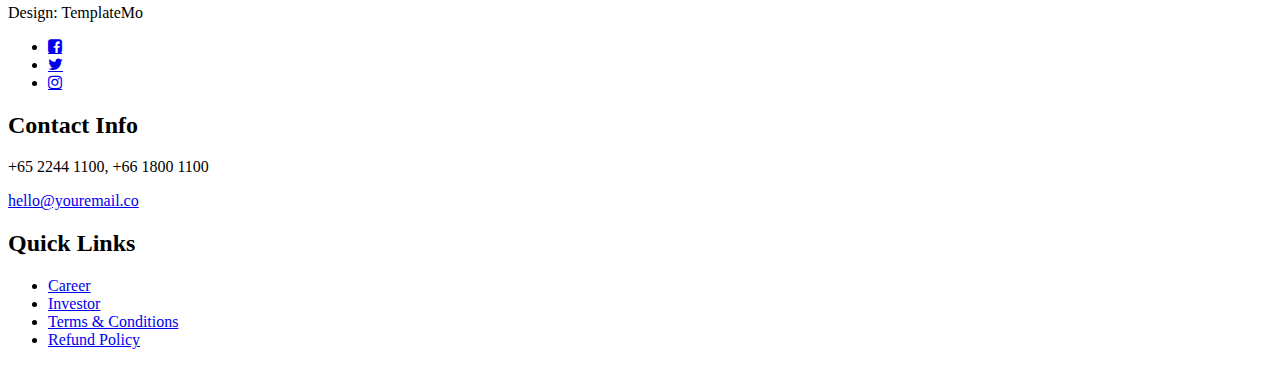
==== commit 38a3df22: "test css" ====
--- a/index2.html
+++ b/index2.html
@@ -6,8 +6,8 @@
 <link rel="stylesheet" href="css/font-awesome.min.css">
 <link rel="stylesheet" type="text/css" href="./slick/slick.css">
 <link rel="stylesheet" type="text/css" href="./slick/slick-theme.css">
-	<link rel="stylesheet" type="text/css" href="style.css">
-	<link rel="stylesheet" type="text/css" href="responsive.css">
+	<link rel="stylesheet" type="text/css" href="https://github.com/bina30/webdemo1/blob/master/style.css">
+	<link rel="stylesheet" type="text/css" href="https://github.com/bina30/webdemo1/blob/maste/responsive.css">
 <title>template</title>
 
 </head>
